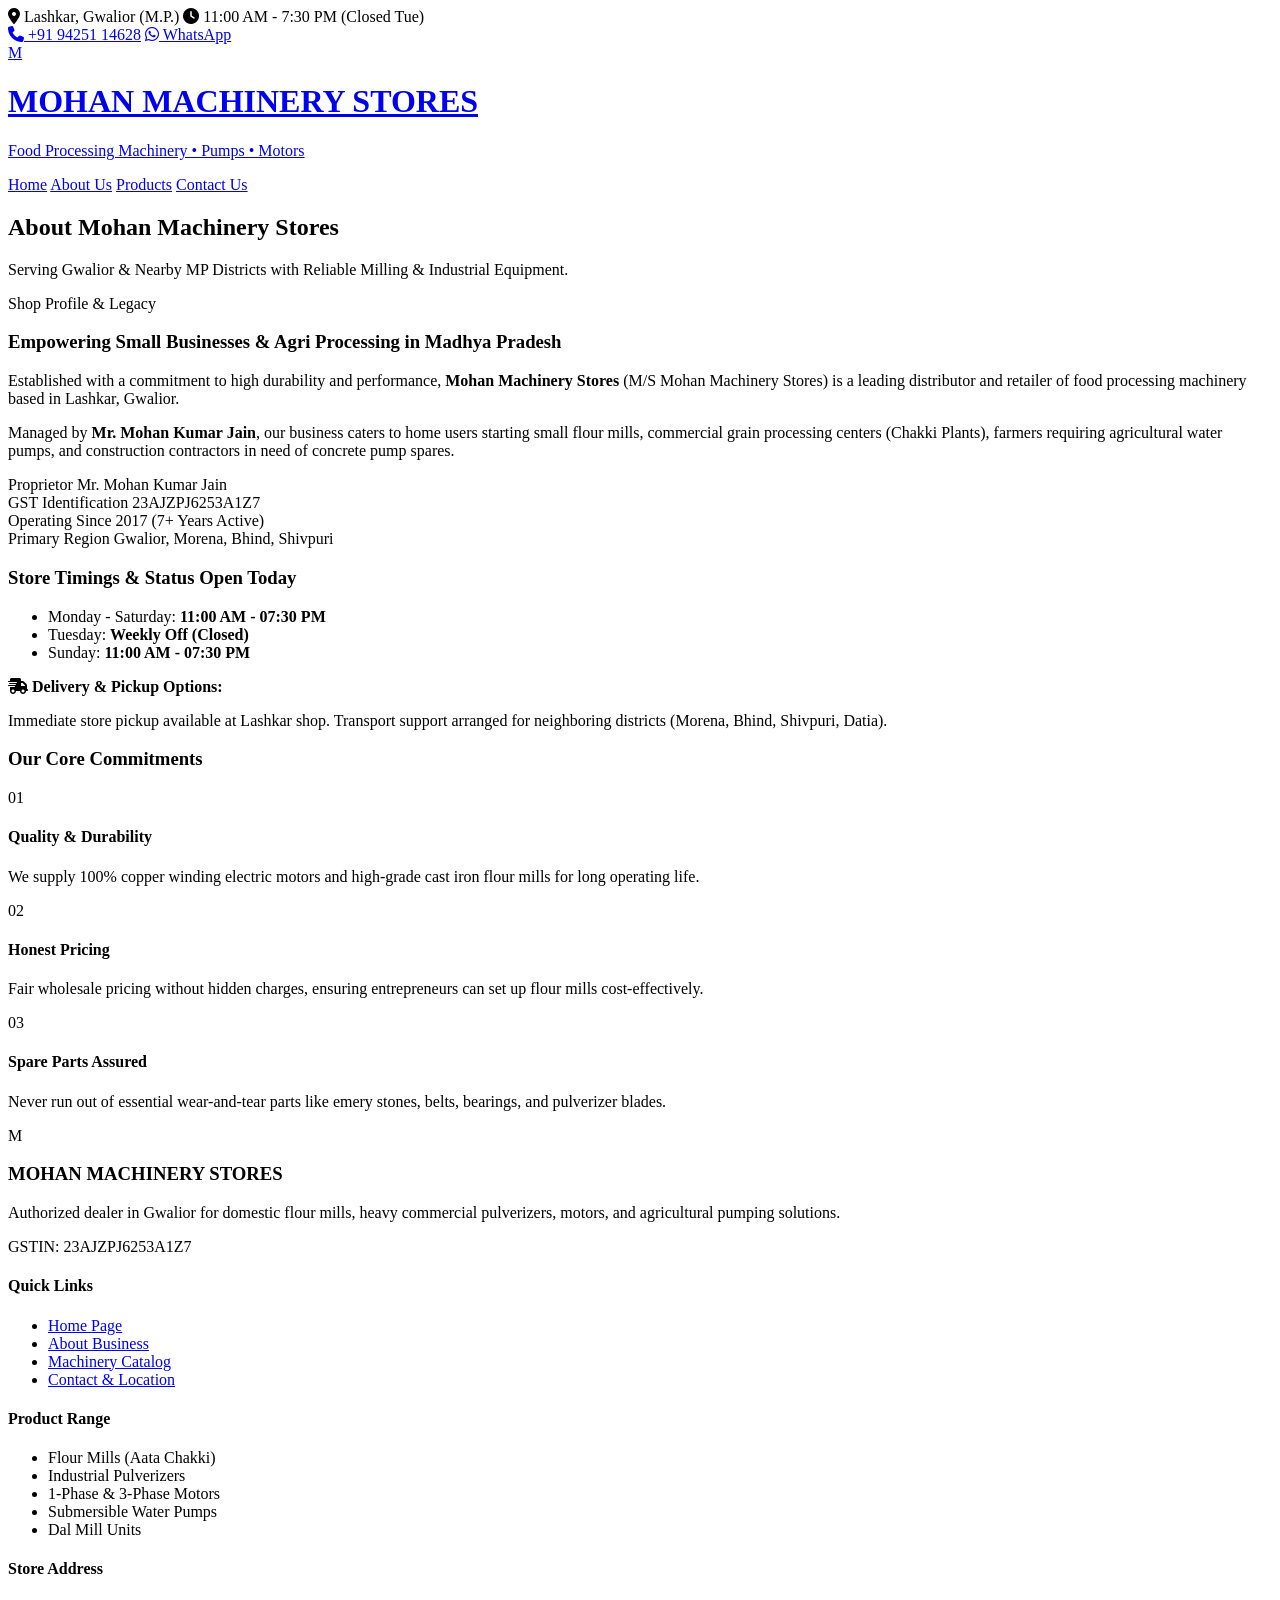
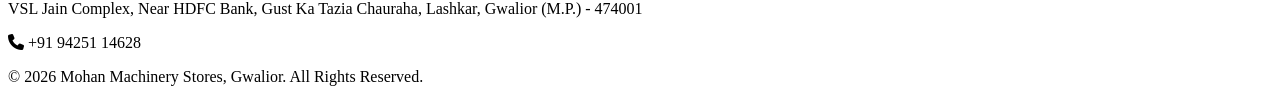
==== about.html @ 723ff144 "Create about.html" ====
<!DOCTYPE html>
<html lang="en">
<head>
    <meta charset="UTF-8">
    <meta name="viewport" content="width=device-width, initial-scale=1.0">
    <title>About Us | Mohan Machinery Stores Gwalior</title>
    <link rel="stylesheet" href="style.css">
    <link rel="stylesheet" href="https://cdnjs.cloudflare.com/ajax/libs/font-awesome/6.4.0/css/all.min.css">
</head>
<body>

    <!-- Announcement Top Bar -->
    <div class="top-bar">
        <div class="container top-bar-content">
            <div>
                <span><i class="fa-solid fa-location-dot"></i> Lashkar, Gwalior (M.P.)</span>
                <span><i class="fa-solid fa-clock"></i> 11:00 AM - 7:30 PM (Closed Tue)</span>
            </div>
            <div>
                <a href="tel:+919425114628"><i class="fa-solid fa-phone"></i> +91 94251 14628</a>
                <a href="https://wa.me/919425114628" target="_blank" class="whatsapp-btn"><i class="fa-brands fa-whatsapp"></i> WhatsApp</a>
            </div>
        </div>
    </div>

    <!-- Main Navigation Header -->
    <header class="main-header">
        <div class="container header-container">
            <a href="index.html" class="brand-logo">
                <div class="logo-badge">M</div>
                <div>
                    <h1>MOHAN MACHINERY STORES</h1>
                    <p>Food Processing Machinery • Pumps • Motors</p>
                </div>
            </a>
            <nav class="nav-links">
                <a href="index.html">Home</a>
                <a href="about.html" class="active">About Us</a>
                <a href="products.html">Products</a>
                <a href="contact.html">Contact Us</a>
            </nav>
        </div>
    </header>

    <!-- Page Banner -->
    <div class="page-banner">
        <div class="container">
            <h2>About Mohan Machinery Stores</h2>
            <p>Serving Gwalior & Nearby MP Districts with Reliable Milling & Industrial Equipment.</p>
        </div>
    </div>

    <!-- About Main Content -->
    <section class="section">
        <div class="container">
            <div class="grid grid-about">
                <div class="about-text">
                    <span class="badge">Shop Profile & Legacy</span>
                    <h3>Empowering Small Businesses & Agri Processing in Madhya Pradesh</h3>
                    <p>Established with a commitment to high durability and performance, <strong>Mohan Machinery Stores</strong> (M/S Mohan Machinery Stores) is a leading distributor and retailer of food processing machinery based in Lashkar, Gwalior.</p>
                    <p>Managed by <strong>Mr. Mohan Kumar Jain</strong>, our business caters to home users starting small flour mills, commercial grain processing centers (Chakki Plants), farmers requiring agricultural water pumps, and construction contractors in need of concrete pump spares.</p>
                    
                    <div class="grid grid-2 info-boxes">
                        <div class="info-box">
                            <span class="label">Proprietor</span>
                            <span class="val">Mr. Mohan Kumar Jain</span>
                        </div>
                        <div class="info-box">
                            <span class="label">GST Identification</span>
                            <span class="val highlight">23AJZPJ6253A1Z7</span>
                        </div>
                        <div class="info-box">
                            <span class="label">Operating Since</span>
                            <span class="val">2017 (7+ Years Active)</span>
                        </div>
                        <div class="info-box">
                            <span class="label">Primary Region</span>
                            <span class="val">Gwalior, Morena, Bhind, Shivpuri</span>
                        </div>
                    </div>
                </div>

                <div class="timings-card">
                    <h3>Store Timings & Status <span class="status-open">Open Today</span></h3>
                    <ul class="timing-list">
                        <li><span>Monday - Saturday:</span> <strong>11:00 AM - 07:30 PM</strong></li>
                        <li class="off-day"><span>Tuesday:</span> <strong>Weekly Off (Closed)</strong></li>
                        <li><span>Sunday:</span> <strong>11:00 AM - 07:30 PM</strong></li>
                    </ul>
                    <div class="delivery-note">
                        <strong><i class="fa-solid fa-truck-fast"></i> Delivery & Pickup Options:</strong>
                        <p>Immediate store pickup available at Lashkar shop. Transport support arranged for neighboring districts (Morena, Bhind, Shivpuri, Datia).</p>
                    </div>
                </div>
            </div>

            <div class="commitments-block">
                <h3>Our Core Commitments</h3>
                <div class="grid grid-3">
                    <div class="commit-card">
                        <div class="num">01</div>
                        <h4>Quality & Durability</h4>
                        <p>We supply 100% copper winding electric motors and high-grade cast iron flour mills for long operating life.</p>
                    </div>
                    <div class="commit-card">
                        <div class="num">02</div>
                        <h4>Honest Pricing</h4>
                        <p>Fair wholesale pricing without hidden charges, ensuring entrepreneurs can set up flour mills cost-effectively.</p>
                    </div>
                    <div class="commit-card">
                        <div class="num">03</div>
                        <h4>Spare Parts Assured</h4>
                        <p>Never run out of essential wear-and-tear parts like emery stones, belts, bearings, and pulverizer blades.</p>
                    </div>
                </div>
            </div>
        </div>
    </section>

    <!-- Footer -->
    <footer class="footer">
        <div class="container footer-grid">
            <div>
                <div class="footer-logo">
                    <div class="logo-badge">M</div>
                    <h3>MOHAN MACHINERY STORES</h3>
                </div>
                <p>Authorized dealer in Gwalior for domestic flour mills, heavy commercial pulverizers, motors, and agricultural pumping solutions.</p>
                <div class="gstin">GSTIN: 23AJZPJ6253A1Z7</div>
            </div>
            <div>
                <h4>Quick Links</h4>
                <ul>
                    <li><a href="index.html">Home Page</a></li>
                    <li><a href="about.html">About Business</a></li>
                    <li><a href="products.html">Machinery Catalog</a></li>
                    <li><a href="contact.html">Contact & Location</a></li>
                </ul>
            </div>
            <div>
                <h4>Product Range</h4>
                <ul>
                    <li>Flour Mills (Aata Chakki)</li>
                    <li>Industrial Pulverizers</li>
                    <li>1-Phase & 3-Phase Motors</li>
                    <li>Submersible Water Pumps</li>
                    <li>Dal Mill Units</li>
                </ul>
            </div>
            <div>
                <h4>Store Address</h4>
                <p>VSL Jain Complex, Near HDFC Bank, Gust Ka Tazia Chauraha, Lashkar, Gwalior (M.P.) - 474001</p>
                <p class="contact-phone"><i class="fa-solid fa-phone"></i> +91 94251 14628</p>
            </div>
        </div>
        <div class="copyright">
            <div class="container">
                © 2026 Mohan Machinery Stores, Gwalior. All Rights Reserved.
            </div>
        </div>
    </footer>

</body>
</html>
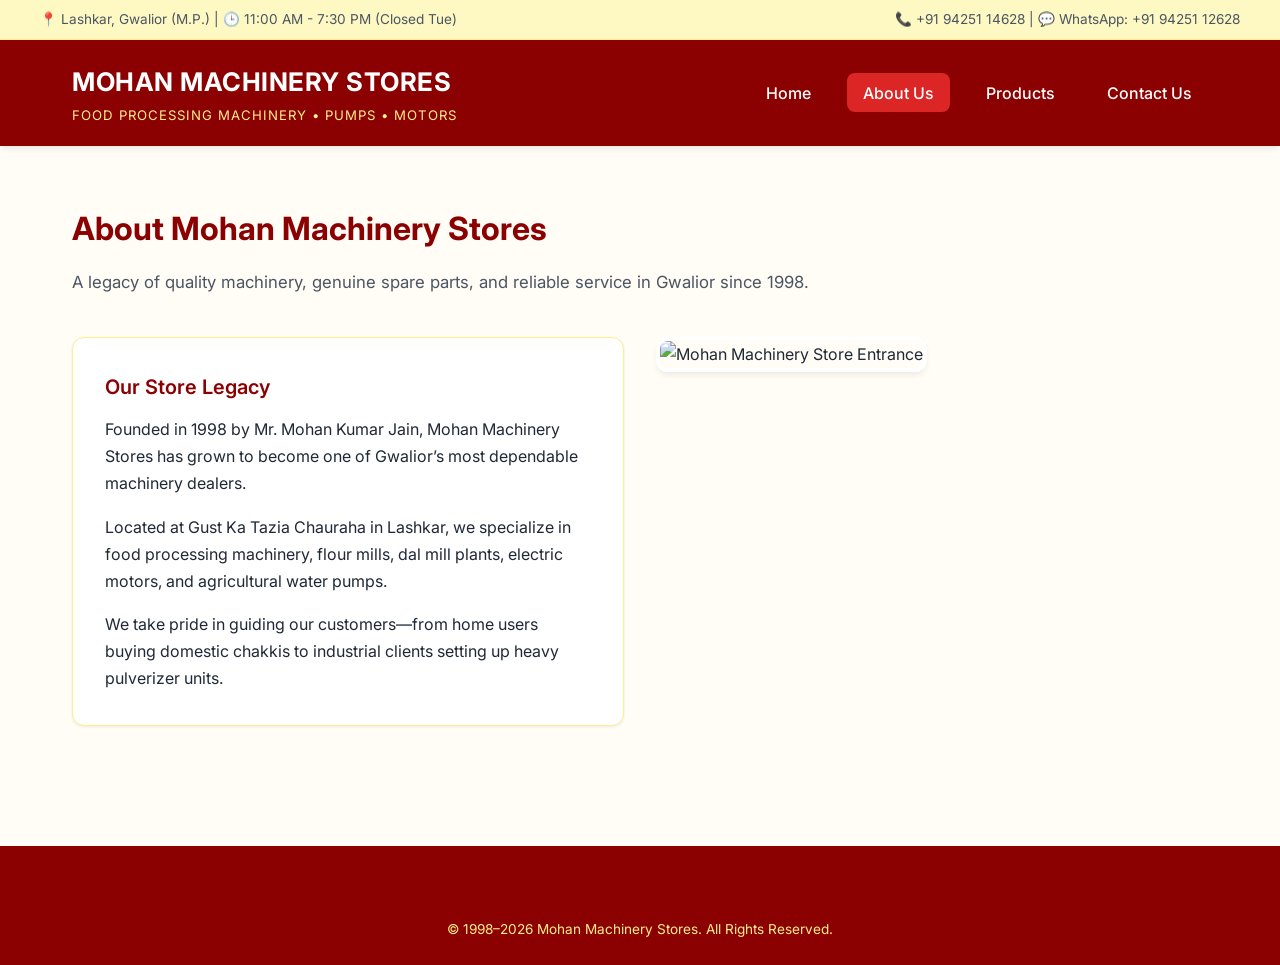
==== commit 43f77e70: "Update about.html" ====
--- a/about.html
+++ b/about.html
@@ -1,164 +1,61 @@
 <!DOCTYPE html>
 <html lang="en">
 <head>
-    <meta charset="UTF-8">
-    <meta name="viewport" content="width=device-width, initial-scale=1.0">
-    <title>About Us | Mohan Machinery Stores Gwalior</title>
-    <link rel="stylesheet" href="style.css">
-    <link rel="stylesheet" href="https://cdnjs.cloudflare.com/ajax/libs/font-awesome/6.4.0/css/all.min.css">
+  <meta charset="UTF-8">
+  <meta name="viewport" content="width=device-width, initial-scale=1.0">
+  <title>About Us | Mohan Machinery Stores</title>
+  <link rel="stylesheet" href="style.css">
 </head>
 <body>
 
-    <!-- Announcement Top Bar -->
-    <div class="top-bar">
-        <div class="container top-bar-content">
-            <div>
-                <span><i class="fa-solid fa-location-dot"></i> Lashkar, Gwalior (M.P.)</span>
-                <span><i class="fa-solid fa-clock"></i> 11:00 AM - 7:30 PM (Closed Tue)</span>
-            </div>
-            <div>
-                <a href="tel:+919425114628"><i class="fa-solid fa-phone"></i> +91 94251 14628</a>
-                <a href="https://wa.me/919425114628" target="_blank" class="whatsapp-btn"><i class="fa-brands fa-whatsapp"></i> WhatsApp</a>
-            </div>
+  <div class="top-bar">
+    <div class="top-bar-container">
+      <div>📍 Lashkar, Gwalior (M.P.) | 🕒 11:00 AM - 7:30 PM (Closed Tue)</div>
+      <div>📞 +91 94251 14628 | 💬 WhatsApp: +91 94251 12628</div>
+    </div>
+  </div>
+
+  <header>
+    <div class="header-container">
+      <div>
+        <div class="brand-title">MOHAN MACHINERY STORES</div>
+        <div class="brand-subtitle">Food Processing Machinery • Pumps • Motors</div>
+      </div>
+      <nav>
+        <ul>
+          <li><a href="index.html">Home</a></li>
+          <li><a href="about.html" class="active">About Us</a></li>
+          <li><a href="products.html">Products</a></li>
+          <li><a href="contact.html">Contact Us</a></li>
+        </ul>
+      </nav>
+    </div>
+  </header>
+
+  <main class="container">
+    <h1 class="page-title">About Mohan Machinery Stores</h1>
+    <p class="page-subtitle">A legacy of quality machinery, genuine spare parts, and reliable service in Gwalior since 1998.</p>
+
+    <div class="grid-2">
+      <div>
+        <div class="card">
+          <h2 class="card-title">Our Store Legacy</h2>
+          <p style="margin-bottom: 1rem;">Founded in 1998 by Mr. Mohan Kumar Jain, Mohan Machinery Stores has grown to become one of Gwalior’s most dependable machinery dealers.</p>
+          <p style="margin-bottom: 1rem;">Located at Gust Ka Tazia Chauraha in Lashkar, we specialize in food processing machinery, flour mills, dal mill plants, electric motors, and agricultural water pumps.</p>
+          <p>We take pride in guiding our customers—from home users buying domestic chakkis to industrial clients setting up heavy pulverizer units.</p>
         </div>
+      </div>
+      <div class="hero-image-wrapper">
+        <img src="shop_banner.jpg" alt="Mohan Machinery Store Entrance">
+      </div>
     </div>
+  </main>
 
-    <!-- Main Navigation Header -->
-    <header class="main-header">
-        <div class="container header-container">
-            <a href="index.html" class="brand-logo">
-                <div class="logo-badge">M</div>
-                <div>
-                    <h1>MOHAN MACHINERY STORES</h1>
-                    <p>Food Processing Machinery • Pumps • Motors</p>
-                </div>
-            </a>
-            <nav class="nav-links">
-                <a href="index.html">Home</a>
-                <a href="about.html" class="active">About Us</a>
-                <a href="products.html">Products</a>
-                <a href="contact.html">Contact Us</a>
-            </nav>
-        </div>
-    </header>
-
-    <!-- Page Banner -->
-    <div class="page-banner">
-        <div class="container">
-            <h2>About Mohan Machinery Stores</h2>
-            <p>Serving Gwalior & Nearby MP Districts with Reliable Milling & Industrial Equipment.</p>
-        </div>
+  <footer>
+    <div class="footer-bottom">
+      &copy; 1998–2026 Mohan Machinery Stores. All Rights Reserved.
     </div>
-
-    <!-- About Main Content -->
-    <section class="section">
-        <div class="container">
-            <div class="grid grid-about">
-                <div class="about-text">
-                    <span class="badge">Shop Profile & Legacy</span>
-                    <h3>Empowering Small Businesses & Agri Processing in Madhya Pradesh</h3>
-                    <p>Established with a commitment to high durability and performance, <strong>Mohan Machinery Stores</strong> (M/S Mohan Machinery Stores) is a leading distributor and retailer of food processing machinery based in Lashkar, Gwalior.</p>
-                    <p>Managed by <strong>Mr. Mohan Kumar Jain</strong>, our business caters to home users starting small flour mills, commercial grain processing centers (Chakki Plants), farmers requiring agricultural water pumps, and construction contractors in need of concrete pump spares.</p>
-                    
-                    <div class="grid grid-2 info-boxes">
-                        <div class="info-box">
-                            <span class="label">Proprietor</span>
-                            <span class="val">Mr. Mohan Kumar Jain</span>
-                        </div>
-                        <div class="info-box">
-                            <span class="label">GST Identification</span>
-                            <span class="val highlight">23AJZPJ6253A1Z7</span>
-                        </div>
-                        <div class="info-box">
-                            <span class="label">Operating Since</span>
-                            <span class="val">2017 (7+ Years Active)</span>
-                        </div>
-                        <div class="info-box">
-                            <span class="label">Primary Region</span>
-                            <span class="val">Gwalior, Morena, Bhind, Shivpuri</span>
-                        </div>
-                    </div>
-                </div>
-
-                <div class="timings-card">
-                    <h3>Store Timings & Status <span class="status-open">Open Today</span></h3>
-                    <ul class="timing-list">
-                        <li><span>Monday - Saturday:</span> <strong>11:00 AM - 07:30 PM</strong></li>
-                        <li class="off-day"><span>Tuesday:</span> <strong>Weekly Off (Closed)</strong></li>
-                        <li><span>Sunday:</span> <strong>11:00 AM - 07:30 PM</strong></li>
-                    </ul>
-                    <div class="delivery-note">
-                        <strong><i class="fa-solid fa-truck-fast"></i> Delivery & Pickup Options:</strong>
-                        <p>Immediate store pickup available at Lashkar shop. Transport support arranged for neighboring districts (Morena, Bhind, Shivpuri, Datia).</p>
-                    </div>
-                </div>
-            </div>
-
-            <div class="commitments-block">
-                <h3>Our Core Commitments</h3>
-                <div class="grid grid-3">
-                    <div class="commit-card">
-                        <div class="num">01</div>
-                        <h4>Quality & Durability</h4>
-                        <p>We supply 100% copper winding electric motors and high-grade cast iron flour mills for long operating life.</p>
-                    </div>
-                    <div class="commit-card">
-                        <div class="num">02</div>
-                        <h4>Honest Pricing</h4>
-                        <p>Fair wholesale pricing without hidden charges, ensuring entrepreneurs can set up flour mills cost-effectively.</p>
-                    </div>
-                    <div class="commit-card">
-                        <div class="num">03</div>
-                        <h4>Spare Parts Assured</h4>
-                        <p>Never run out of essential wear-and-tear parts like emery stones, belts, bearings, and pulverizer blades.</p>
-                    </div>
-                </div>
-            </div>
-        </div>
-    </section>
-
-    <!-- Footer -->
-    <footer class="footer">
-        <div class="container footer-grid">
-            <div>
-                <div class="footer-logo">
-                    <div class="logo-badge">M</div>
-                    <h3>MOHAN MACHINERY STORES</h3>
-                </div>
-                <p>Authorized dealer in Gwalior for domestic flour mills, heavy commercial pulverizers, motors, and agricultural pumping solutions.</p>
-                <div class="gstin">GSTIN: 23AJZPJ6253A1Z7</div>
-            </div>
-            <div>
-                <h4>Quick Links</h4>
-                <ul>
-                    <li><a href="index.html">Home Page</a></li>
-                    <li><a href="about.html">About Business</a></li>
-                    <li><a href="products.html">Machinery Catalog</a></li>
-                    <li><a href="contact.html">Contact & Location</a></li>
-                </ul>
-            </div>
-            <div>
-                <h4>Product Range</h4>
-                <ul>
-                    <li>Flour Mills (Aata Chakki)</li>
-                    <li>Industrial Pulverizers</li>
-                    <li>1-Phase & 3-Phase Motors</li>
-                    <li>Submersible Water Pumps</li>
-                    <li>Dal Mill Units</li>
-                </ul>
-            </div>
-            <div>
-                <h4>Store Address</h4>
-                <p>VSL Jain Complex, Near HDFC Bank, Gust Ka Tazia Chauraha, Lashkar, Gwalior (M.P.) - 474001</p>
-                <p class="contact-phone"><i class="fa-solid fa-phone"></i> +91 94251 14628</p>
-            </div>
-        </div>
-        <div class="copyright">
-            <div class="container">
-                © 2026 Mohan Machinery Stores, Gwalior. All Rights Reserved.
-            </div>
-        </div>
-    </footer>
+  </footer>
 
 </body>
 </html>
--- a/style.css
+++ b/style.css
@@ -0,0 +1,286 @@
+/* ==========================================================================
+   Mohan Machinery Stores - Global Stylesheet
+   Theme: Light Yellow & Deep Crimson Red
+   ========================================================================== */
+
+@import url('https://fonts.googleapis.com/css2?family=Inter:wght@300;400;500;600;700&display=swap');
+
+:root {
+  --bg-primary: #fffdf5;
+  --bg-secondary: #fef9c3;
+  --bg-card: #ffffff;
+  --primary-red: #8b0000;
+  --accent-red: #dc2626;
+  --hover-red: #991b1b;
+  --text-dark: #1f2937;
+  --text-muted: #4b5563;
+  --border-color: #fef08a;
+  --shadow-sm: 0 1px 3px rgba(0,0,0,0.08);
+  --shadow-md: 0 4px 6px -1px rgba(0,0,0,0.08);
+  --radius-md: 8px;
+  --radius-lg: 12px;
+}
+
+* {
+  margin: 0;
+  padding: 0;
+  box-sizing: border-box;
+}
+
+body {
+  font-family: 'Inter', -apple-system, BlinkMacSystemFont, sans-serif;
+  background-color: var(--bg-primary);
+  color: var(--text-dark);
+  line-height: 1.7;
+}
+
+/* Top Utility Bar */
+.top-bar {
+  background-color: var(--bg-secondary);
+  border-bottom: 1px solid var(--border-color);
+  padding: 0.5rem 2rem;
+  font-size: 0.85rem;
+  color: var(--text-muted);
+}
+
+.top-bar-container {
+  max-width: 1200px;
+  margin: 0 auto;
+  display: flex;
+  justify-content: space-between;
+  align-items: center;
+  flex-wrap: wrap;
+  gap: 0.5rem;
+}
+
+/* Main Navigation Header */
+header {
+  background-color: var(--primary-red);
+  color: #ffffff;
+  box-shadow: var(--shadow-md);
+  position: sticky;
+  top: 0;
+  z-index: 1000;
+}
+
+.header-container {
+  max-width: 1200px;
+  margin: 0 auto;
+  padding: 1.25rem 2rem;
+  display: flex;
+  justify-content: space-between;
+  align-items: center;
+}
+
+.brand-title {
+  font-size: 1.6rem;
+  font-weight: 700;
+  color: #ffffff;
+  letter-spacing: 0.5px;
+}
+
+.brand-subtitle {
+  font-size: 0.825rem;
+  color: #fef08a;
+  text-transform: uppercase;
+  letter-spacing: 1px;
+}
+
+nav ul {
+  display: flex;
+  gap: 1.25rem;
+  list-style: none;
+}
+
+nav a {
+  color: #ffffff;
+  font-weight: 500;
+  padding: 0.6rem 1rem;
+  border-radius: var(--radius-md);
+  transition: all 0.2s ease;
+  text-decoration: none;
+}
+
+nav a:hover,
+nav a.active {
+  background-color: var(--accent-red);
+}
+
+/* Hero Section */
+.hero {
+  padding: 3.5rem 2rem;
+  background: linear-gradient(180deg, var(--bg-secondary) 0%, var(--bg-primary) 100%);
+  border-bottom: 1px solid var(--border-color);
+}
+
+.hero-grid {
+  max-width: 1200px;
+  margin: 0 auto;
+  display: grid;
+  grid-template-columns: 1.2fr 0.8fr;
+  gap: 2.5rem;
+  align-items: center;
+}
+
+.hero h1 {
+  font-size: 2.25rem;
+  color: var(--primary-red);
+  margin-bottom: 1rem;
+  line-height: 1.25;
+}
+
+.hero p {
+  font-size: 1.1rem;
+  color: var(--text-muted);
+  margin-bottom: 1.75rem;
+}
+
+.hero-image-wrapper img {
+  width: 100%;
+  border-radius: var(--radius-lg);
+  box-shadow: var(--shadow-md);
+  border: 4px solid #ffffff;
+}
+
+/* Page Containers */
+.container {
+  max-width: 1200px;
+  margin: 0 auto;
+  padding: 3.5rem 2rem;
+}
+
+.page-title {
+  font-size: 2rem;
+  color: var(--primary-red);
+  margin-bottom: 0.75rem;
+  font-weight: 700;
+}
+
+.page-subtitle {
+  color: var(--text-muted);
+  font-size: 1.05rem;
+  margin-bottom: 2.5rem;
+}
+
+/* Cards & Layout Grid */
+.grid-2 {
+  display: grid;
+  grid-template-columns: repeat(2, 1fr);
+  gap: 2rem;
+}
+
+.grid-3 {
+  display: grid;
+  grid-template-columns: repeat(3, 1fr);
+  gap: 2rem;
+}
+
+.card {
+  background-color: var(--bg-card);
+  border: 1px solid var(--border-color);
+  border-radius: var(--radius-lg);
+  padding: 2rem;
+  box-shadow: var(--shadow-sm);
+}
+
+.card-title {
+  color: var(--primary-red);
+  font-size: 1.25rem;
+  margin-bottom: 0.75rem;
+  font-weight: 600;
+}
+
+/* Buttons */
+.btn-group {
+  display: flex;
+  gap: 1rem;
+  flex-wrap: wrap;
+}
+
+.btn {
+  display: inline-block;
+  padding: 0.75rem 1.5rem;
+  border-radius: var(--radius-md);
+  font-weight: 600;
+  text-decoration: none;
+  transition: all 0.2s ease;
+  border: none;
+  cursor: pointer;
+}
+
+.btn-primary {
+  background-color: var(--accent-red);
+  color: #ffffff;
+}
+
+.btn-primary:hover {
+  background-color: var(--hover-red);
+}
+
+.btn-whatsapp {
+  background-color: #25d366;
+  color: #ffffff;
+}
+
+.btn-whatsapp:hover {
+  background-color: #1da851;
+}
+
+/* Contact Info List */
+.info-list {
+  list-style: none;
+  margin-top: 1rem;
+}
+
+.info-list li {
+  margin-bottom: 1.25rem;
+  display: flex;
+  flex-direction: column;
+}
+
+.info-list span.label {
+  font-weight: 600;
+  color: var(--text-dark);
+  font-size: 0.9rem;
+}
+
+.info-list span.value {
+  color: var(--text-muted);
+}
+
+/* Footer */
+footer {
+  background-color: var(--primary-red);
+  color: #ffffff;
+  padding: 3rem 2rem 1.5rem;
+  margin-top: 4rem;
+}
+
+.footer-container {
+  max-width: 1200px;
+  margin: 0 auto;
+  display: grid;
+  grid-template-columns: repeat(auto-fit, minmax(250px, 1fr));
+  gap: 2.5rem;
+  padding-bottom: 2rem;
+  border-bottom: 1px solid rgba(255,255,255,0.15);
+}
+
+.footer-bottom {
+  text-align: center;
+  padding-top: 1.5rem;
+  font-size: 0.85rem;
+  color: #fef08a;
+}
+
+/* Responsive */
+@media (max-width: 768px) {
+  .hero-grid, .grid-2, .grid-3 {
+    grid-template-columns: 1fr;
+  }
+  .header-container {
+    flex-direction: column;
+    gap: 1rem;
+    text-align: center;
+  }
+}
